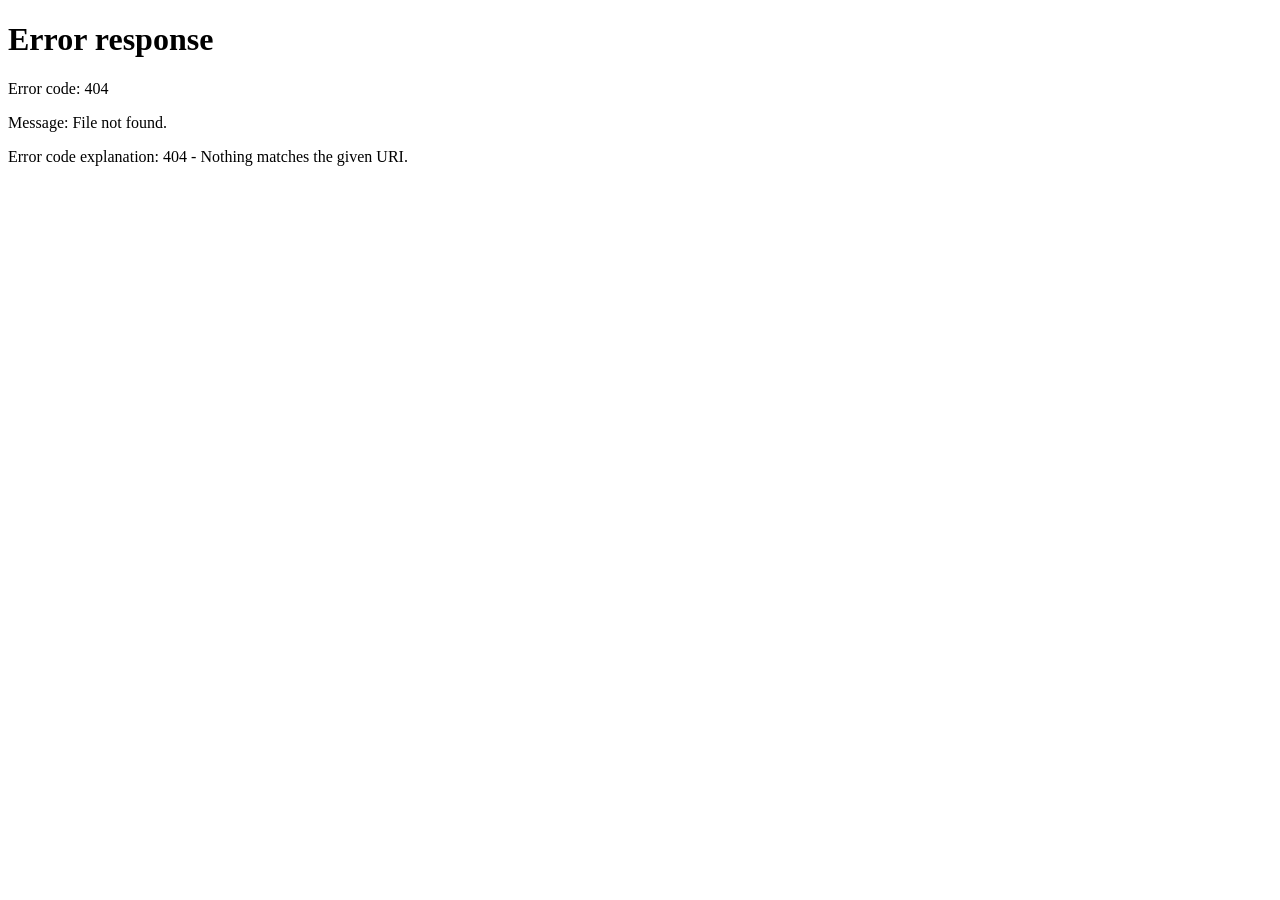
==== frontend/booking.html @ 928fc7ce "intital commit" ====
<!DOCTYPE html>
<html>
<head>
    <title>Book Service - ServiceApp</title>

    <meta charset="UTF-8">

    <!-- Font -->
    <link href="https://fonts.googleapis.com/css2?family=Poppins&display=swap" rel="stylesheet">

    <style>
        body {
            margin: 0;
            font-family: 'Poppins', sans-serif;
            background: #f5f5f5;
        }

        /* Navbar */
        .navbar {
            display: flex;
            justify-content: space-between;
            padding: 15px 30px;
            background: white;
            box-shadow: 0 2px 10px rgba(0,0,0,0.1);
        }

        .navbar a {
            text-decoration: none;
            margin-left: 15px;
            color: #333;
        }

        /* Container */
        .container {
            display: flex;
            justify-content: center;
            padding: 40px;
        }

        /* Form Box */
        .booking-box {
            background: white;
            padding: 25px;
            border-radius: 12px;
            width: 400px;
            box-shadow: 0 5px 20px rgba(0,0,0,0.1);
            animation: fade 0.5s ease;
        }

        h2 {
            text-align: center;
        }

        .input-box {
            margin: 10px 0;
        }

        .input-box label {
            display: block;
            margin-bottom: 5px;
        }

        .input-box input,
        .input-box select {
            width: 100%;
            padding: 10px;
            border-radius: 8px;
            border: 1px solid #ddd;
        }

        button {
            width: 100%;
            padding: 10px;
            margin-top: 15px;
            background: orange;
            border: none;
            color: white;
            border-radius: 8px;
            cursor: pointer;
        }

        button:hover {
            background: #ff6600;
        }

        @keyframes fade {
            from { opacity: 0; transform: translateY(20px); }
            to { opacity: 1; transform: translateY(0); }
        }
    </style>
</head>

<body>

<!-- Navbar -->
<div class="navbar">
    <h2>ServiceApp</h2>
    <div>
        <a href="index.html">Home</a>
        <a href="services.html">Services</a>
        <a href="dashboard.html">My Bookings</a>
    </div>
</div>

<!-- Booking Form -->
<div class="container">
    <div class="booking-box">
        <h2>Book a Service 🛠️</h2>

        <form id="bookingForm">

            <div class="input-box">
                <label>Select Service</label>
                <select name="service" required>
                    <option value="">Choose service</option>
                    <option>Electrician</option>
                    <option>Plumber</option>
                    <option>Cleaning</option>
                    <option>Carpenter</option>
                </select>
            </div>

            <div class="input-box">
                <label>Date</label>
                <input type="date" name="date" required>
            </div>

            <div class="input-box">
                <label>Time</label>
                <input type="time" name="time" required>
            </div>

            <div class="input-box">
                <label>Address</label>
                <input type="text" name="address" placeholder="Enter your address" required>
            </div>

            <button type="submit">Book Now</button>

        </form>
    </div>
</div>

<script>

// 🔐 Check login
let user = localStorage.getItem("user");

if (!user) {
    alert("Please login first 🔐");
    window.location.href = "login.html";
}

// 📦 Submit booking
document.getElementById("bookingForm").onsubmit = function(e) {
    e.preventDefault();

    let formData = new FormData(this);

    fetch("../backend/book_service.php", {
        method: "POST",
        body: formData
    })
    .then(res => res.text())
    .then(data => {
        if (data === "success") {
            alert("Booking successful ✅");
            window.location.href = "dashboard.html";
        } else {
            alert("Error booking ❌");
        }
    });
};

</script>

</body>
</html>
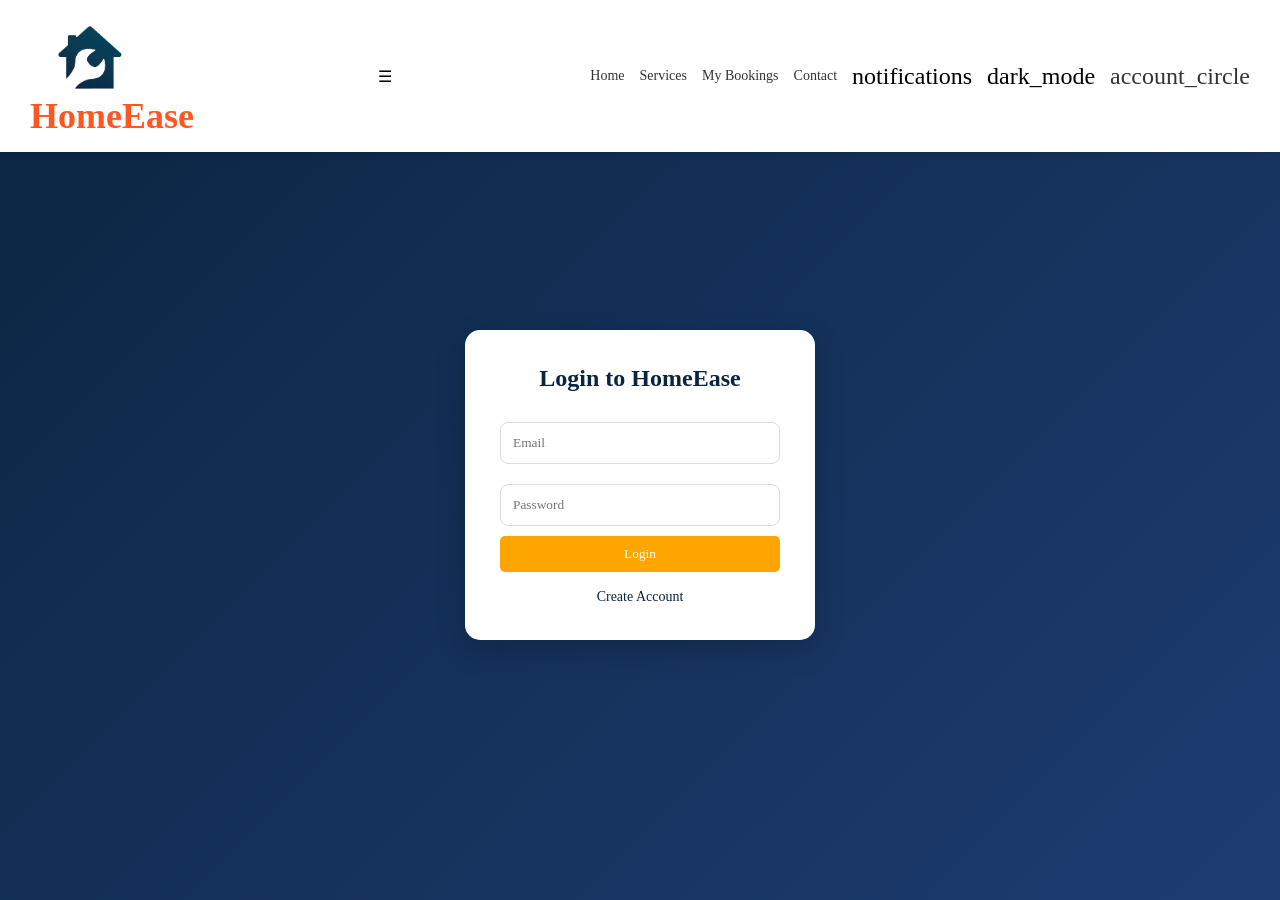
==== commit 537fcc59: "modified  navbar" ====
--- a/frontend/booking.html
+++ b/frontend/booking.html
@@ -2,7 +2,8 @@
 <html>
 <head>
     <title>Book Service - ServiceApp</title>
-
+    <link rel="stylesheet" href="css/booking.css">
+    <link rel="stylesheet" href="css/style.css">
     <meta charset="UTF-8">
 
     <!-- Font -->
@@ -93,15 +94,38 @@
 <body>
 
 <!-- Navbar -->
-<div class="navbar">
-    <h2>ServiceApp</h2>
-    <div>
+<nav class="navbar">
+    <div class="logo">
+        <img src="pnglogo.png" alt="ServiceApp logo">
+        <h2>HomeEase</h2>
+    </div>
+
+    <!-- Hamburger -->
+    <div class="hamburger" onclick="toggleMenu()">
+        ☰
+    </div>
+
+    <div class="nav-right" id="navMenu">
         <a href="index.html">Home</a>
         <a href="services.html">Services</a>
+
+        <span id="username"></span>
+
         <a href="dashboard.html">My Bookings</a>
-    </div>
-</div>
-
+        <a href="contact.html">Contact</a>
+
+        <span class="material-icons icon" onclick="showNotification()">notifications</span>
+        <span class="material-icons icon" onclick="toggleDarkMode()">dark_mode</span>
+
+        <span class="material-icons profile-icon" onclick="toggleDropdown()">account_circle</span>
+
+        <div class="dropdown" id="dropdownMenu">
+            <a href="register.html">My Account</a>
+            <a href="setting.html">Settings</a>
+            <a href="logout.html">Logout</a>
+        </div>
+    </div>
+</nav>
 <!-- Booking Form -->
 <div class="container">
     <div class="booking-box">
--- a/frontend/css/style.css
+++ b/frontend/css/style.css
@@ -0,0 +1,532 @@
+* {
+    margin: 0;
+    padding: 0;
+    box-sizing: border-box;
+    font-family: 'Segoe UI';
+}
+
+/* Navbar */
+.navbar {
+    display: flex;
+    justify-content: space-between;
+    padding: 15px 40px;
+    background: white;
+    position: sticky;
+    top: 0;
+    box-shadow: 0 2px 10px rgba(0,0,0,0.1);
+}
+.logo img{
+    height: 80px;
+    width: auto;
+    transition : 0.3s;
+}
+.logo img:hover{
+    transform : scale(1.05);
+}
+.logo {
+    color: #ff5200;
+}
+.logo h2:hover{
+    color:#ff6b35;
+    transition: 0.3s;
+}
+.navbar .logo{
+    font-size: 24px;
+    font-weight: bold;
+    color: #ff5722;
+}
+.nav-right a {
+    font-size: 18px;
+    font-weight: 500;
+    margin-left: 25px;
+    text-decoration: none;
+    color: #333;
+    transition: color 0.3s ease;
+}
+.nav-right a::hover{
+    color: #ff5722;
+}
+
+/* Hero */
+.hero {
+    height: 75vh;
+    min-height: 500px;
+    background: url('https://images.unsplash.com/photo-1600585154526-990dced4db0d') no-repeat center/cover;
+    display: flex;
+    align-items: center;
+    justify-content: center;
+    position: relative;
+}
+
+.hero::before {
+    content: "";
+    position: absolute;
+    top:0;
+    left: 0;
+    width: 100%;
+    height: 100%;
+    background: rgba(0,0,0,0.5);
+}
+
+.hero-content {
+    position: relative;
+    color: white;
+    text-align: center;
+    z-index: 2;
+}
+
+.hero h1 {
+    font-size: 40px;
+}
+.scroll-animate{
+    opacity: 0;
+    transform: translateY(50px);
+    transition: all 0.8s ease;
+}
+.scroll-animate.show{
+    opacity:1;
+    transform : translateY(0);
+}
+img{
+    max-width : 100%;
+    height : auto;
+    display: block;
+}
+.section-title{
+    font-size: 32px;
+    font-weight: 700;
+    text-align: centre;
+    margin-bottom: 40px;
+    position: relative;
+}
+.section-title::after{
+    content: "";
+    width: 60px;
+    height: 4px;
+    background: orange;
+    display: block;
+    margin: 10px auto 0;
+    border-radius: 2px;
+}
+* Search */
+.search-box {
+    margin-top: 20px;
+    display: flex;
+    background: white;
+    padding: 5px;
+    border-radius: 50px;
+    align-items: center;
+    width: fit-content;
+    margin-left: auto;
+    margin-right: auto;
+    box-shadow: 0 4px 10px rgba(163, 238, 43, 0.1);
+    overflow: hidden;
+}
+.search-box .material-icons{
+    margin-left: 15px;
+    color: #777;
+}
+.search-box input {
+    border: none;
+    outline: none;
+    padding: 10px;
+    font-size: 16px;
+    width: 250px;
+    color: #333;
+    background: transparent;
+}
+.search-box input::placeholder{
+    color: #888;
+    opacity:1;
+}
+.ctn-btn{
+    background-color: #ff5722;
+    color: white;
+    border: none;
+    padding: 12px 30px;
+    border-radius:25px;
+    cursor: pointer;
+    font-weight: bold;
+    transition: 0.3s ease;
+    margin-left: 5px;
+}
+.ctn-btn:hover{
+    background-color: #e64a19;
+    transform: scale(1.05);
+}
+/* Services */
+.services {
+    padding: 40px;
+    text-align: center;
+}
+.top-services{
+    margin-top: 60px;
+    padding: 60px 20px;
+    background: #f8f9fa;
+}
+.cards {
+    display: grid;
+    grid-template-columns: repeat(auto-fit, minmax(180px, 1fr));
+    gap: 20px;
+    margin-top: 20px;
+}
+.container{
+    display: flex;
+    justify-content: centre;
+    gap: 30px;
+    margin-top: 40px;
+    flex-wrap: wrap;
+}
+.card{
+    background : white;
+    border-radius:18px;
+    overflow: hidden;
+    box-shadow: 0 4px 15px rgba(0,0,0,0.1);
+    transition: 0.3s ease;
+    width: 260px;
+    height: 200px;
+    position: relative;
+    cursor: pointer;
+}
+.card:hover{
+    transform: scale(1.08);
+}
+.card img {
+    width: 100%;
+    height: 100%;
+    object-fit: cover;
+}
+
+.card h3 {
+    position: absolute;
+    bottom: 12px;
+    left: 15px;
+    color: white;
+    font-size: 20px;
+    font-weight: bold;
+    z-index: 10;
+}
+
+/* Overlay */
+.card::after {
+    content: "";
+    position: absolute;
+    width: 100%;
+    height: 100%;
+    background:linear-gradient(to top, rgba(0,0,0,0.7), transparent);
+    top: 0;
+    left: 0;
+    z-index: 1;
+}
+
+.why-us {
+    padding: 60px;
+    text-align: center;
+}
+
+.features {
+    display: flex;
+    justify-content: space-around;
+    margin-top: 20px;
+}
+/* Features */
+.features {
+    padding: 40px;
+    background: #f9f9f9;
+    text-align: center;
+}
+
+.feature-box {
+    display: flex;
+    justify-content: center;
+    gap: 30px;
+    margin-top: 20px;
+}
+
+.feature span {
+    font-size: 40px;
+    color: #ff5200;
+}
+
+.subtitle {
+    margin-top: 10px;
+    font-size: 18px;
+}
+
+.description {
+    margin-top: 10px;
+    font-size: 14px;
+    max-width: 500px;
+    margin-left: auto;
+    margin-right: auto;
+    opacity: 0.9;
+}
+.cta-btn{
+    margin-top: 15px;
+    padding: 12px 25px;
+    background: #ff5200;
+    border: none;
+    color: white;
+    font-size: 16px;
+    border-radius: 8px;
+    cursor: pointer;
+
+}
+
+.cta-btn:hover{
+    background: #e64a00;
+}
+
+/* Services Page */
+.services-page {
+    padding: 40px;
+}
+
+.provider-list {
+    margin-top: 20px;
+}
+
+/* Provider Card */
+.provider-card {
+    display: flex;
+    background: white;
+    margin-bottom: 20px;
+    padding: 15px;
+    border-radius: 10px;
+    align-items: center;
+    box-shadow: 0 3px 10px rgba(0,0,0,0.1);
+}
+
+.provider-card img {
+    width: 80px;
+    height: 80px;
+    border-radius: 50%;
+}
+
+.provider-info {
+    margin-left: 20px;
+}
+
+.price {
+    color: green;
+    font-weight: bold;
+}
+
+/* Book Button */
+.book-btn {
+    margin-top: 10px;
+    padding: 8px 15px;
+    background: #ff5200;
+    border: none;
+    color: white;
+    border-radius: 5px;
+    cursor: pointer;
+}
+
+.book-btn:hover {
+    background: #e64a00;
+}
+#locationText {
+  margin-top: 10px;
+  color: gray;
+  font-size: 14px;
+}
+.navbar {
+    display: flex;
+    justify-content: space-between;
+    align-items: center;
+    padding: 15px 30px;
+    background: white;
+    box-shadow: 0 2px 8px rgba(0,0,0,0.1);
+    z-index: 1000;
+    position: fixed;
+    top: 0;
+    width: 100%;
+}
+body{
+    padding-top: 70px;
+}
+.logo {
+    color: #ff5200;
+}
+/* Layout to put list and details side-by-side */
+.services-wrapper {
+    display: flex;
+    gap: 30px;
+    max-width: 1200px;
+    margin: 0 auto;
+    padding: 20px;
+}
+
+/* Make the cards list narrower to fit the detail panel */
+.cards {
+    flex: 1; /* Takes up 50% of the wrapper */
+    grid-template-columns: repeat(2, 1fr) !important; /* Force 2 columns instead of auto */
+}
+
+/* Style for the new Detail Panel on the right */
+.details-panel {
+    flex: 1; /* Takes up the other 50% */
+    background: white;
+    border-radius: 18px;
+    padding: 30px;
+    box-shadow: 0 4px 15px rgba(0,0,0,0.1);
+    height: fit-content;
+    position: sticky; /* Keeps it visible as you scroll through cards */
+    top: 20px;
+    text-align: left;
+}
+
+.details-panel h2 {
+    color: #ff5722; /* Your theme orange */
+    margin-bottom: 15px;
+}
+/* Location */
+.location {
+    font-size: 14px;
+    color: #555;
+}
+
+/* Right menu */
+.nav-right a {
+    margin-left: 15px;
+    text-decoration: none;
+    color: #333;
+    font-size: 14px;
+}
+
+.nav-right a:hover {
+    color: #ff5200;
+}
+
+/* Login button */
+.login-btn {
+    background: #ff5200;
+    color: white !important;
+    padding: 6px 12px;
+    border-radius: 5px;
+}
+
+/* Profile icon */
+.profile-icon {
+    margin-left: 15px;
+    font-size: 24px;
+    cursor: pointer;
+    color: #333;
+}
+.profile-icon:hover{
+    color:#ff5200;
+}
+/* Navbar Search */
+.nav-search input {
+    padding: 8px 12px;
+    border-radius: 20px;
+    border: 1px solid #ddd;
+    width: 200px;
+}
+
+/* Icons */
+.icon {
+    margin-left: 15px;
+    cursor: pointer;
+    font-size: 22px;
+}
+
+/* Profile Dropdown */
+.profile {
+    position: relative;
+    display: inline-block;
+}
+
+.dropdown {
+    display: none;
+    position: absolute;
+    right: 0;
+    top: 45px;
+    background: white;
+    min-width: 160px;
+    box-shadow: 0 5px 15px rgba(0,0,0,0.2);
+    border-radius: 8px;
+    z-index: 9999;
+}
+
+.dropdown a {
+    display: block;
+    padding: 10px ;
+    text-decoration: none;
+    color: black;
+}
+
+.dropdown a:hover {
+    background: #f5f5f5;
+}
+
+/* Dark Mode */
+body.dark {
+    background: #121212;
+    color: white;
+}
+
+body.dark .navbar {
+    background: #1e1e1e;
+}
+
+body.dark .dropdown {
+    background: #2a2a2a;
+}
+.navbar {
+    display: flex;
+    align-items: center;
+    justify-content: space-between;
+}
+
+.nav-right {
+    display: flex;
+    align-items: center;
+}
+
+/* Fix icons alignment */
+.icon, .profile-icon {
+    margin-left: 15px;
+    font-size: 24px;
+    cursor: pointer;
+    vertical-align: middle;
+}
+
+
+
+.nav-search input {
+    padding: 8px 12px;
+    border-radius: 20px;
+    border: 1px solid #ddd;
+    width: 220px;
+}
+.hero{
+    position: relative;
+    z-index: 1;
+}
+/* Login Page */
+.login-container {
+    width: 300px;
+    margin: 100px auto;
+    padding: 30px;
+    box-shadow: 0 5px 20px rgba(0,0,0,0.2);
+    border-radius: 10px;
+    text-align: center;
+    background: white;
+}
+
+.login-container input {
+    width: 90%;
+    padding: 10px;
+    margin: 10px 0;
+}
+
+.login-container button {
+    padding: 10px 20px;
+    background: orange;
+    border: none;
+    color: white;
+    cursor: pointer;
+    border-radius: 5px;
+}
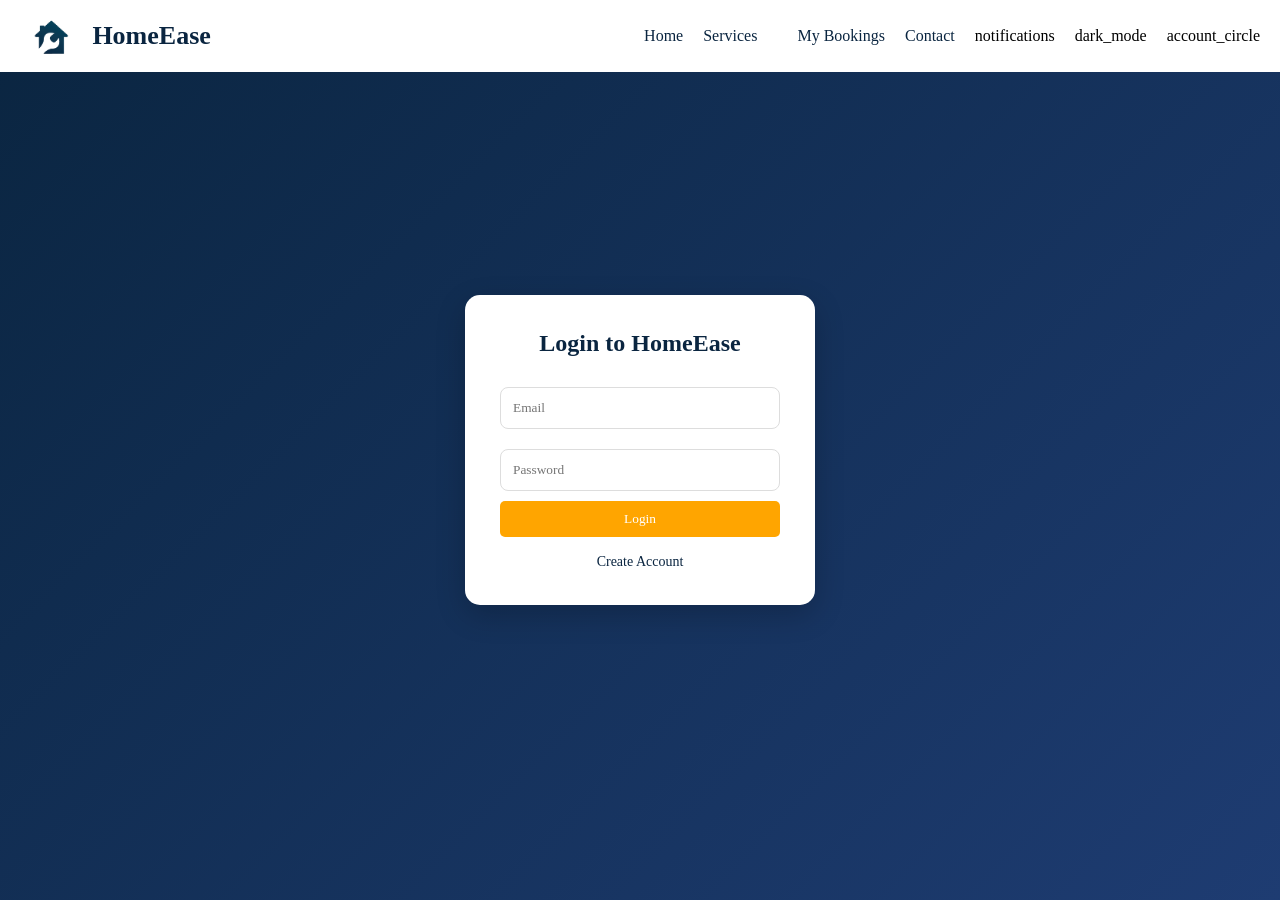
==== commit 70438206: "faq secion" ====
--- a/frontend/booking.html
+++ b/frontend/booking.html
@@ -164,6 +164,41 @@
         </form>
     </div>
 </div>
+
+
+<footer style="background:#0a2540; color:white; padding:40px;">
+
+    <div style="display:flex; justify-content:space-around; flex-wrap:wrap;">
+        
+        <div>
+            <h3>Company</h3>
+            <p>About Us</p>
+            <p>Careers</p>
+            <p>Terms & Conditions</p>
+        </div>
+
+        <div>
+            <h3>For Customers</h3>
+            <p>Services</p>
+            <p>Contact Us</p>
+        </div>
+
+        <div>
+            <h3>Support</h3>
+            <p>Help Center</p>
+            <p>Privacy Policy</p>
+        </div>
+
+    </div>
+
+</footer>
+
+
+<!-- SCROLL BUTTON -->
+<button onclick="topFunction()" id="topBtn"
+style="position:fixed; bottom:20px; right:20px; padding:10px; display:none; background:orange; color:white; border:none; border-radius:50%;">
+↑
+</button>
 
 <script>
 
@@ -198,5 +233,17 @@
 
 </script>
 
+
+<script>
+    function toggleMenu() {
+    document.getElementById("navMenu").classList.toggle("show");
+}
+
+function toggleDropdown() {
+    const menu = document.getElementById("dropdownMenu");
+    menu.style.display = menu.style.display === "block" ? "none" : "block";
+}
+</script>
+
 </body>
 </html>
--- a/frontend/css/style.css
+++ b/frontend/css/style.css
@@ -6,50 +6,102 @@
 }
 
 /* Navbar */
+/* Navbar */
+/* NAVBAR FINAL CLEAN */
 .navbar {
     display: flex;
     justify-content: space-between;
-    padding: 15px 40px;
+    align-items: center;
+    padding: 15px 20px;
     background: white;
-    position: sticky;
+    position: fixed;
     top: 0;
-    box-shadow: 0 2px 10px rgba(0,0,0,0.1);
-}
-.logo img{
-    height: 80px;
-    width: auto;
-    transition : 0.3s;
-}
-.logo img:hover{
-    transform : scale(1.05);
-}
+    width: 100%;
+    z-index: 1000;
+}
+
+/* Logo */
 .logo {
-    color: #ff5200;
-}
-.logo h2:hover{
-    color:#ff6b35;
-    transition: 0.3s;
-}
-.navbar .logo{
-    font-size: 24px;
-    font-weight: bold;
-    color: #ff5722;
-}
+    display: flex;
+    align-items: center;
+    gap: 6px;
+}
+
+.logo img {
+    height: 42px;
+}
+
+.logo h2 {
+    font-size: 26px;
+    color: #0a2540;
+}
+
+/* Nav menu */
+.nav-right {
+    display: flex;
+    align-items: center;
+    gap: 20px;
+}
+
+/* Links */
 .nav-right a {
-    font-size: 18px;
-    font-weight: 500;
-    margin-left: 25px;
     text-decoration: none;
-    color: #333;
-    transition: color 0.3s ease;
-}
-.nav-right a::hover{
-    color: #ff5722;
+    color: #0a2540;
+}
+
+/* Icons */
+.icon, .profile-icon {
+    cursor: pointer;
+}
+
+/* Dropdown */
+.dropdown {
+    display: none;
+    position: absolute;
+    top: 60px;
+    right: 20px;
+    background: white;
+    border-radius: 8px;
+}
+
+/* Hamburger */
+.hamburger {
+    display: none;
+    font-size: 28px;
+    cursor: pointer;
+}
+
+/* MOBILE */
+@media (max-width: 768px) {
+
+    .hamburger {
+        display: block;
+    }
+
+    .nav-right {
+        position: absolute;
+        top: 60px;
+        right: 0;
+        background: white;
+        width: 100%;
+        flex-direction: column;
+        display: none;
+        padding: 20px;
+        text-align: center;
+    }
+
+    .nav-right a {
+        padding: 10px;
+    }
+
+    .nav-right.show {
+        display: flex;
+    }
 }
 
 /* Hero */
 .hero {
-    height: 75vh;
+    height: 90vh;
     min-height: 500px;
     background: url('https://images.unsplash.com/photo-1600585154526-990dced4db0d') no-repeat center/cover;
     display: flex;
@@ -151,7 +203,10 @@
     margin-left: 5px;
 }
 .ctn-btn:hover{
-    background-color: #e64a19;
+    background-color:transparent;
+     backdrop-filter: blur(15px);
+     color: #ff5722;
+     border: #ff5722;
     transform: scale(1.05);
 }
 /* Services */
@@ -277,256 +332,3 @@
     background: #e64a00;
 }
 
-/* Services Page */
-.services-page {
-    padding: 40px;
-}
-
-.provider-list {
-    margin-top: 20px;
-}
-
-/* Provider Card */
-.provider-card {
-    display: flex;
-    background: white;
-    margin-bottom: 20px;
-    padding: 15px;
-    border-radius: 10px;
-    align-items: center;
-    box-shadow: 0 3px 10px rgba(0,0,0,0.1);
-}
-
-.provider-card img {
-    width: 80px;
-    height: 80px;
-    border-radius: 50%;
-}
-
-.provider-info {
-    margin-left: 20px;
-}
-
-.price {
-    color: green;
-    font-weight: bold;
-}
-
-/* Book Button */
-.book-btn {
-    margin-top: 10px;
-    padding: 8px 15px;
-    background: #ff5200;
-    border: none;
-    color: white;
-    border-radius: 5px;
-    cursor: pointer;
-}
-
-.book-btn:hover {
-    background: #e64a00;
-}
-#locationText {
-  margin-top: 10px;
-  color: gray;
-  font-size: 14px;
-}
-.navbar {
-    display: flex;
-    justify-content: space-between;
-    align-items: center;
-    padding: 15px 30px;
-    background: white;
-    box-shadow: 0 2px 8px rgba(0,0,0,0.1);
-    z-index: 1000;
-    position: fixed;
-    top: 0;
-    width: 100%;
-}
-body{
-    padding-top: 70px;
-}
-.logo {
-    color: #ff5200;
-}
-/* Layout to put list and details side-by-side */
-.services-wrapper {
-    display: flex;
-    gap: 30px;
-    max-width: 1200px;
-    margin: 0 auto;
-    padding: 20px;
-}
-
-/* Make the cards list narrower to fit the detail panel */
-.cards {
-    flex: 1; /* Takes up 50% of the wrapper */
-    grid-template-columns: repeat(2, 1fr) !important; /* Force 2 columns instead of auto */
-}
-
-/* Style for the new Detail Panel on the right */
-.details-panel {
-    flex: 1; /* Takes up the other 50% */
-    background: white;
-    border-radius: 18px;
-    padding: 30px;
-    box-shadow: 0 4px 15px rgba(0,0,0,0.1);
-    height: fit-content;
-    position: sticky; /* Keeps it visible as you scroll through cards */
-    top: 20px;
-    text-align: left;
-}
-
-.details-panel h2 {
-    color: #ff5722; /* Your theme orange */
-    margin-bottom: 15px;
-}
-/* Location */
-.location {
-    font-size: 14px;
-    color: #555;
-}
-
-/* Right menu */
-.nav-right a {
-    margin-left: 15px;
-    text-decoration: none;
-    color: #333;
-    font-size: 14px;
-}
-
-.nav-right a:hover {
-    color: #ff5200;
-}
-
-/* Login button */
-.login-btn {
-    background: #ff5200;
-    color: white !important;
-    padding: 6px 12px;
-    border-radius: 5px;
-}
-
-/* Profile icon */
-.profile-icon {
-    margin-left: 15px;
-    font-size: 24px;
-    cursor: pointer;
-    color: #333;
-}
-.profile-icon:hover{
-    color:#ff5200;
-}
-/* Navbar Search */
-.nav-search input {
-    padding: 8px 12px;
-    border-radius: 20px;
-    border: 1px solid #ddd;
-    width: 200px;
-}
-
-/* Icons */
-.icon {
-    margin-left: 15px;
-    cursor: pointer;
-    font-size: 22px;
-}
-
-/* Profile Dropdown */
-.profile {
-    position: relative;
-    display: inline-block;
-}
-
-.dropdown {
-    display: none;
-    position: absolute;
-    right: 0;
-    top: 45px;
-    background: white;
-    min-width: 160px;
-    box-shadow: 0 5px 15px rgba(0,0,0,0.2);
-    border-radius: 8px;
-    z-index: 9999;
-}
-
-.dropdown a {
-    display: block;
-    padding: 10px ;
-    text-decoration: none;
-    color: black;
-}
-
-.dropdown a:hover {
-    background: #f5f5f5;
-}
-
-/* Dark Mode */
-body.dark {
-    background: #121212;
-    color: white;
-}
-
-body.dark .navbar {
-    background: #1e1e1e;
-}
-
-body.dark .dropdown {
-    background: #2a2a2a;
-}
-.navbar {
-    display: flex;
-    align-items: center;
-    justify-content: space-between;
-}
-
-.nav-right {
-    display: flex;
-    align-items: center;
-}
-
-/* Fix icons alignment */
-.icon, .profile-icon {
-    margin-left: 15px;
-    font-size: 24px;
-    cursor: pointer;
-    vertical-align: middle;
-}
-
-
-
-.nav-search input {
-    padding: 8px 12px;
-    border-radius: 20px;
-    border: 1px solid #ddd;
-    width: 220px;
-}
-.hero{
-    position: relative;
-    z-index: 1;
-}
-/* Login Page */
-.login-container {
-    width: 300px;
-    margin: 100px auto;
-    padding: 30px;
-    box-shadow: 0 5px 20px rgba(0,0,0,0.2);
-    border-radius: 10px;
-    text-align: center;
-    background: white;
-}
-
-.login-container input {
-    width: 90%;
-    padding: 10px;
-    margin: 10px 0;
-}
-
-.login-container button {
-    padding: 10px 20px;
-    background: orange;
-    border: none;
-    color: white;
-    cursor: pointer;
-    border-radius: 5px;
-}
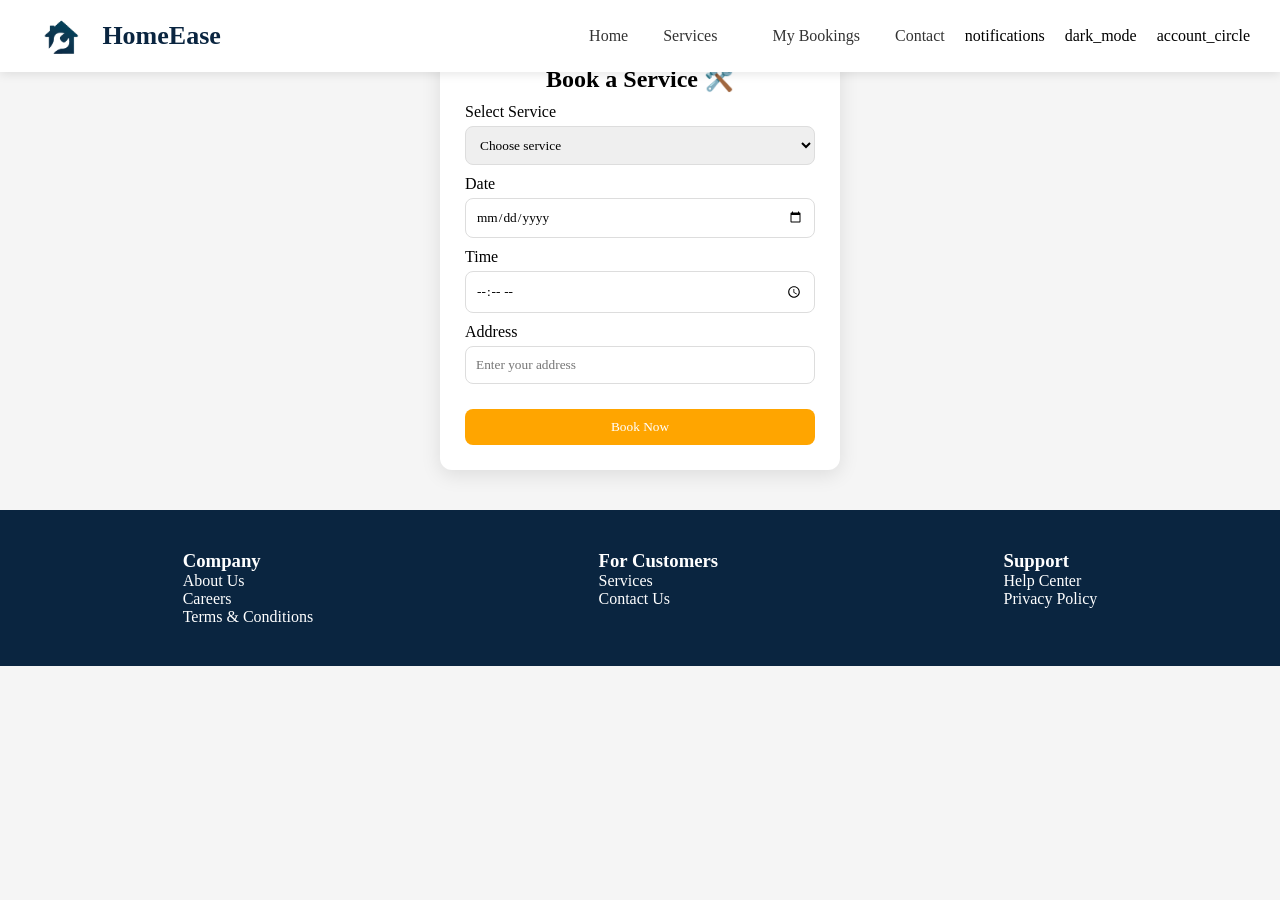
==== commit 21b526df: "changes in css" ====
--- a/frontend/booking.html
+++ b/frontend/booking.html
@@ -201,13 +201,20 @@
 </button>
 
 <script>
-
-// 🔐 Check login
-let user = localStorage.getItem("user");
-
-if (!user) {
-    alert("Please login first 🔐");
-    window.location.href = "login.html";
+fetch("/HomeEase/backend/check_auth.php")
+.then(res=>res.json())
+.then(data=>{
+    if(data.status!=="logged_in"){
+        alert("Please login first");
+        window.location.href="login.html";
+    }
+});
+function showNotification() {
+    alert("No new notifications 🔔");
+}
+
+function toggleDarkMode() {
+    document.body.classList.toggle("dark");
 }
 
 // 📦 Submit booking
@@ -216,13 +223,13 @@
 
     let formData = new FormData(this);
 
-    fetch("../backend/book_service.php", {
+    fetch("/HomeEase/backend/book_service.php", {
         method: "POST",
         body: formData
     })
-    .then(res => res.text())
+    .then(res => res.json())
     .then(data => {
-        if (data === "success") {
+        if (data.status === "success") {
             alert("Booking successful ✅");
             window.location.href = "dashboard.html";
         } else {
--- a/frontend/css/style.css
+++ b/frontend/css/style.css
@@ -62,15 +62,59 @@
     right: 20px;
     background: white;
     border-radius: 8px;
+    box-shadow: 0 5px 15px rgba(0,0,0,0.15);
+    z-index: 9999;
+    min-width: 150px;
+
+    flex-direction: column;
+    padding: 8px 0;
 }
 
+.dropdown a {
+    display: block;           /* ✅ Each link on its own line */
+    padding: 10px 20px;
+    color: #0a2540;
+    text-decoration: none;
+    white-space: nowrap;
+}
+
+.dropdown a:hover {
+    background: #fff5e6;
+    color: #ff9800;
+}
 /* Hamburger */
 .hamburger {
     display: none;
     font-size: 28px;
     cursor: pointer;
 }
+/* Dark Mode */
+body.dark {
+    background: #1a1a2e !important;
+    color: #eee !important;
+}
 
+body.dark .navbar {
+    background: #16213e !important;
+}
+
+body.dark .navbar a,
+body.dark .logo h2 {
+    color: #eee !important;
+}
+
+body.dark .card,
+body.dark .booking-box,
+body.dark .glass-card,
+body.dark .provider-card,
+body.dark .dropdown {
+    background: #16213e !important;
+    color: #eee !important;
+}
+
+body.dark .dropdown a {
+    color: #eee !important;
+}
 /* MOBILE */
 @media (max-width: 768px) {
 
@@ -99,236 +143,48 @@
     }
 }
 
-/* Hero */
-.hero {
-    height: 90vh;
-    min-height: 500px;
-    background: url('https://images.unsplash.com/photo-1600585154526-990dced4db0d') no-repeat center/cover;
-    display: flex;
-    align-items: center;
-    justify-content: center;
-    position: relative;
+
+
+/* Footer */
+.footer {
+    background: #0a2540;
+    color: white;
+    padding: 40px 20px;
 }
 
-.hero::before {
-    content: "";
-    position: absolute;
-    top:0;
-    left: 0;
-    width: 100%;
-    height: 100%;
-    background: rgba(0,0,0,0.5);
+.footer-container {
+    display: flex;
+    justify-content: space-around;
+    flex-wrap: wrap;
+    gap: 20px;
 }
 
-.hero-content {
-    position: relative;
-    color: white;
-    text-align: center;
-    z-index: 2;
+.footer-box {
+    min-width: 200px;
 }
 
-.hero h1 {
-    font-size: 40px;
-}
-.scroll-animate{
-    opacity: 0;
-    transform: translateY(50px);
-    transition: all 0.8s ease;
-}
-.scroll-animate.show{
-    opacity:1;
-    transform : translateY(0);
-}
-img{
-    max-width : 100%;
-    height : auto;
-    display: block;
-}
-.section-title{
-    font-size: 32px;
-    font-weight: 700;
-    text-align: centre;
-    margin-bottom: 40px;
-    position: relative;
-}
-.section-title::after{
-    content: "";
-    width: 60px;
-    height: 4px;
-    background: orange;
-    display: block;
-    margin: 10px auto 0;
-    border-radius: 2px;
-}
-* Search */
-.search-box {
-    margin-top: 20px;
-    display: flex;
-    background: white;
-    padding: 5px;
-    border-radius: 50px;
-    align-items: center;
-    width: fit-content;
-    margin-left: auto;
-    margin-right: auto;
-    box-shadow: 0 4px 10px rgba(163, 238, 43, 0.1);
-    overflow: hidden;
-}
-.search-box .material-icons{
-    margin-left: 15px;
-    color: #777;
-}
-.search-box input {
-    border: none;
-    outline: none;
-    padding: 10px;
-    font-size: 16px;
-    width: 250px;
-    color: #333;
-    background: transparent;
-}
-.search-box input::placeholder{
-    color: #888;
-    opacity:1;
-}
-.ctn-btn{
-    background-color: #ff5722;
-    color: white;
-    border: none;
-    padding: 12px 30px;
-    border-radius:25px;
-    cursor: pointer;
-    font-weight: bold;
-    transition: 0.3s ease;
-    margin-left: 5px;
-}
-.ctn-btn:hover{
-    background-color:transparent;
-     backdrop-filter: blur(15px);
-     color: #ff5722;
-     border: #ff5722;
-    transform: scale(1.05);
-}
-/* Services */
-.services {
-    padding: 40px;
-    text-align: center;
-}
-.top-services{
-    margin-top: 60px;
-    padding: 60px 20px;
-    background: #f8f9fa;
-}
-.cards {
-    display: grid;
-    grid-template-columns: repeat(auto-fit, minmax(180px, 1fr));
-    gap: 20px;
-    margin-top: 20px;
-}
-.container{
-    display: flex;
-    justify-content: centre;
-    gap: 30px;
-    margin-top: 40px;
-    flex-wrap: wrap;
-}
-.card{
-    background : white;
-    border-radius:18px;
-    overflow: hidden;
-    box-shadow: 0 4px 15px rgba(0,0,0,0.1);
-    transition: 0.3s ease;
-    width: 260px;
-    height: 200px;
-    position: relative;
-    cursor: pointer;
-}
-.card:hover{
-    transform: scale(1.08);
-}
-.card img {
-    width: 100%;
-    height: 100%;
-    object-fit: cover;
+.footer-box h3 {
+    margin-bottom: 10px;
 }
 
-.card h3 {
-    position: absolute;
-    bottom: 12px;
-    left: 15px;
-    color: white;
-    font-size: 20px;
-    font-weight: bold;
-    z-index: 10;
+.footer-box p {
+    margin: 5px 0;
+    cursor: pointer;
+    transition: 0.3s;
 }
 
-/* Overlay */
-.card::after {
-    content: "";
-    position: absolute;
-    width: 100%;
-    height: 100%;
-    background:linear-gradient(to top, rgba(0,0,0,0.7), transparent);
-    top: 0;
-    left: 0;
-    z-index: 1;
+.footer-box p:hover {
+    color: orange;
 }
 
-.why-us {
-    padding: 60px;
-    text-align: center;
+/* Responsive */
+@media (max-width: 768px) {
+    .footer-container {
+        flex-direction: column;
+        align-items: center;
+        text-align: center;
+    }
 }
 
-.features {
-    display: flex;
-    justify-content: space-around;
-    margin-top: 20px;
-}
-/* Features */
-.features {
-    padding: 40px;
-    background: #f9f9f9;
-    text-align: center;
-}
 
-.feature-box {
-    display: flex;
-    justify-content: center;
-    gap: 30px;
-    margin-top: 20px;
-}
 
-.feature span {
-    font-size: 40px;
-    color: #ff5200;
-}
-
-.subtitle {
-    margin-top: 10px;
-    font-size: 18px;
-}
-
-.description {
-    margin-top: 10px;
-    font-size: 14px;
-    max-width: 500px;
-    margin-left: auto;
-    margin-right: auto;
-    opacity: 0.9;
-}
-.cta-btn{
-    margin-top: 15px;
-    padding: 12px 25px;
-    background: #ff5200;
-    border: none;
-    color: white;
-    font-size: 16px;
-    border-radius: 8px;
-    cursor: pointer;
-
-}
-
-.cta-btn:hover{
-    background: #e64a00;
-}
-
